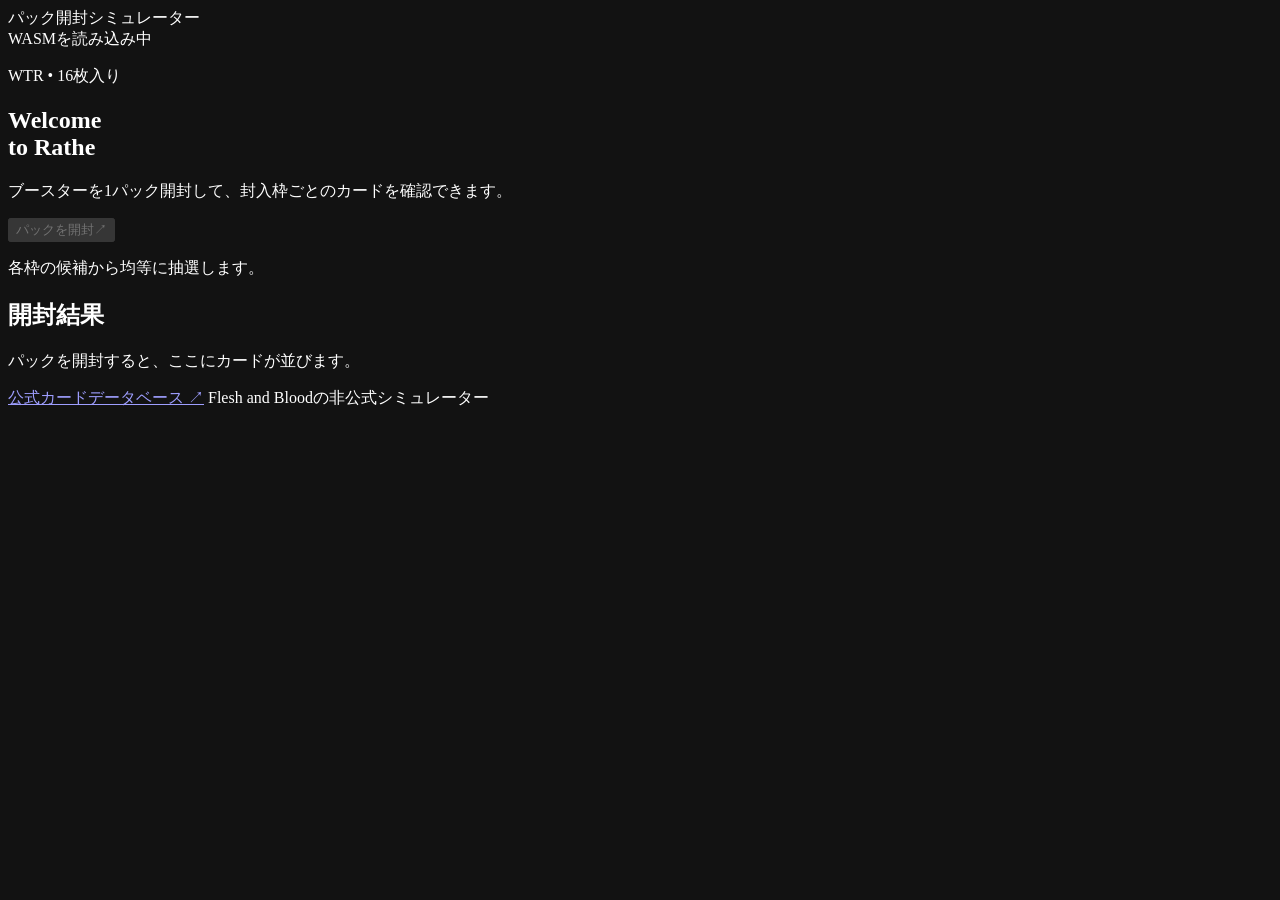
==== web/index.html @ 474102eb "feat: add browser WTR pack simulator using WebAssembly" ====
<!doctype html>
<html lang="ja">
  <head>
    <meta charset="utf-8">
    <meta name="viewport" content="width=device-width, initial-scale=1">
    <meta name="color-scheme" content="dark">
    <title>パック開封シミュレーター | Welcome to Rathe</title>
    <link rel="stylesheet" href="/styles.css">
    <script type="module" src="/app.js"></script>
  </head>
  <body>
    <header class="site-header">
      <div class="frame header-inner">
        <div class="identity">
          <span class="mark" aria-hidden="true"></span>
          <span>パック開封シミュレーター</span>
        </div>
        <div class="runtime" id="runtime" role="status">WASMを読み込み中</div>
      </div>
    </header>
    <main class="frame">
      <section class="hero" aria-labelledby="set-title">
        <div class="hero-copy">
          <p class="set-code">WTR <span>•</span> 16枚入り</p>
          <h1 id="set-title">Welcome<br>to Rathe</h1>
          <p class="description">ブースターを1パック開封して、封入枠ごとのカードを確認できます。</p>
          <button id="open-pack" type="button" aria-controls="cards" disabled>
            <span id="button-label">パックを開封</span><span aria-hidden="true">↗</span>
          </button>
          <p class="sampling">各枠の候補から均等に抽選します。</p>
        </div>
        <div class="pack-stage" aria-hidden="true">
          <div class="pack"><div class="pack-emblem"></div></div>
        </div>
      </section>
      <section class="results" aria-labelledby="result-title">
        <header class="results-header">
          <h2 id="result-title">開封結果</h2>
          <p id="result-status" role="status">パックを開封すると、ここにカードが並びます。</p>
        </header>
        <ol id="cards" class="cards" role="list" aria-label="封入枠順のカード"></ol>
      </section>
    </main>
    <footer class="frame site-footer">
      <a href="https://cardvault.fabtcg.com/" target="_blank" rel="noopener noreferrer">公式カードデータベース ↗</a>
      <span>Flesh and Bloodの非公式シミュレーター</span>
    </footer>
  </body>
</html>
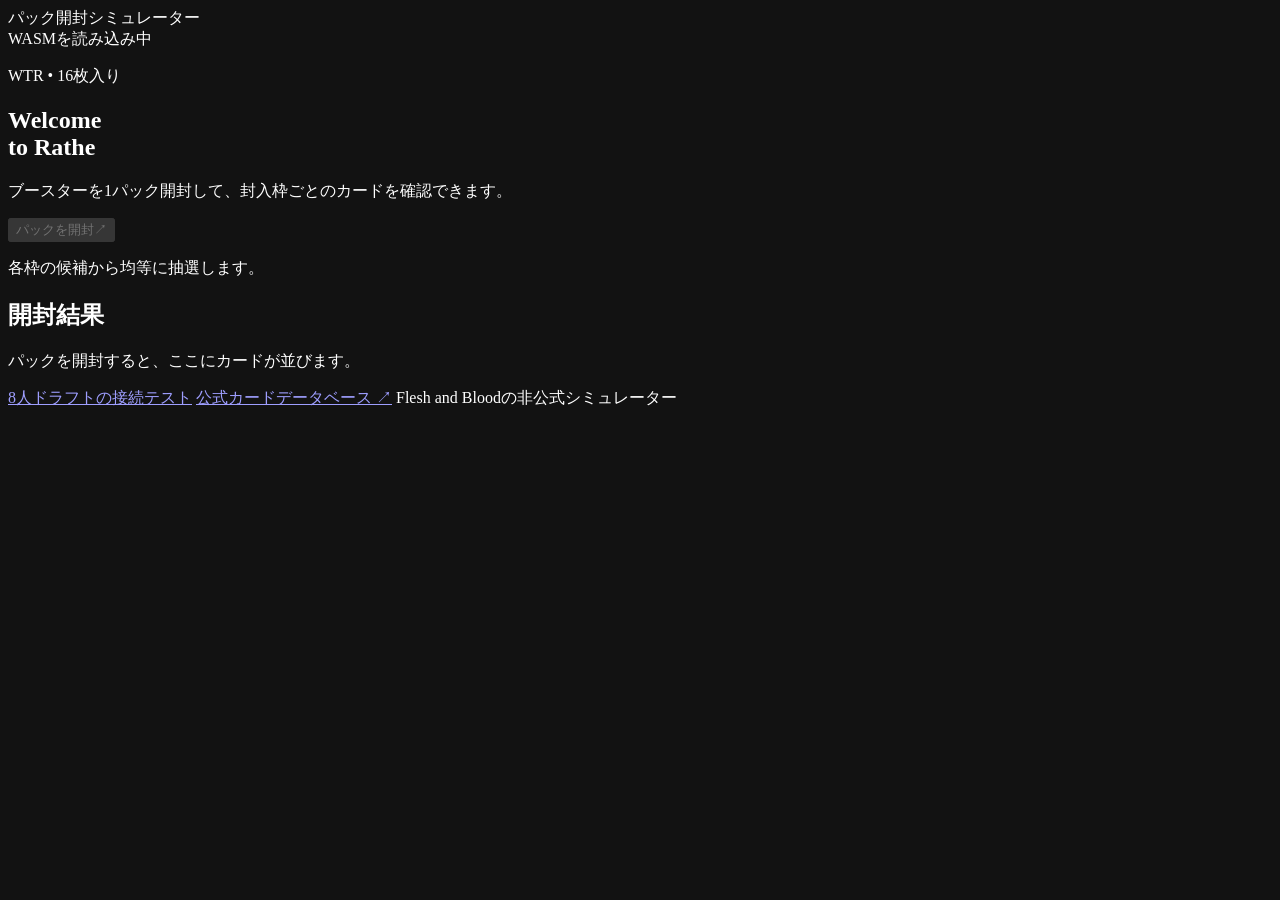
==== commit fd45a233: "feat: verify eight-player draft communication over WebRTC" ====
--- a/web/index.html
+++ b/web/index.html
@@ -42,6 +42,7 @@
       </section>
     </main>
     <footer class="frame site-footer">
+      <a href="/draft">8人ドラフトの接続テスト</a>
       <a href="https://cardvault.fabtcg.com/" target="_blank" rel="noopener noreferrer">公式カードデータベース ↗</a>
       <span>Flesh and Bloodの非公式シミュレーター</span>
     </footer>
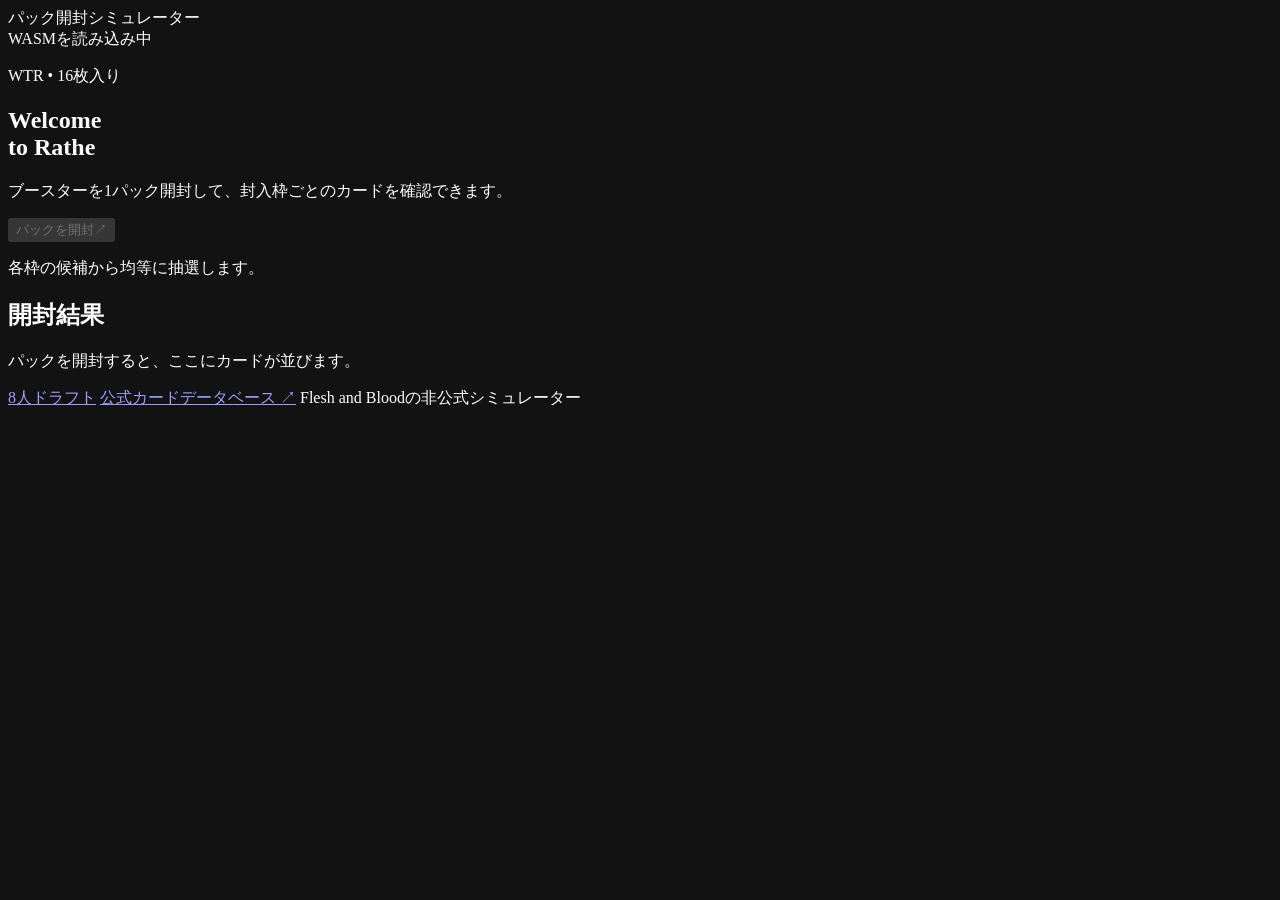
==== commit 740cc998: "feat: run browser draft progression through Lean WebAssembly" ====
--- a/web/index.html
+++ b/web/index.html
@@ -42,7 +42,7 @@
       </section>
     </main>
     <footer class="frame site-footer">
-      <a href="/draft">8人ドラフトの接続テスト</a>
+      <a href="/draft">8人ドラフト</a>
       <a href="https://cardvault.fabtcg.com/" target="_blank" rel="noopener noreferrer">公式カードデータベース ↗</a>
       <span>Flesh and Bloodの非公式シミュレーター</span>
     </footer>
